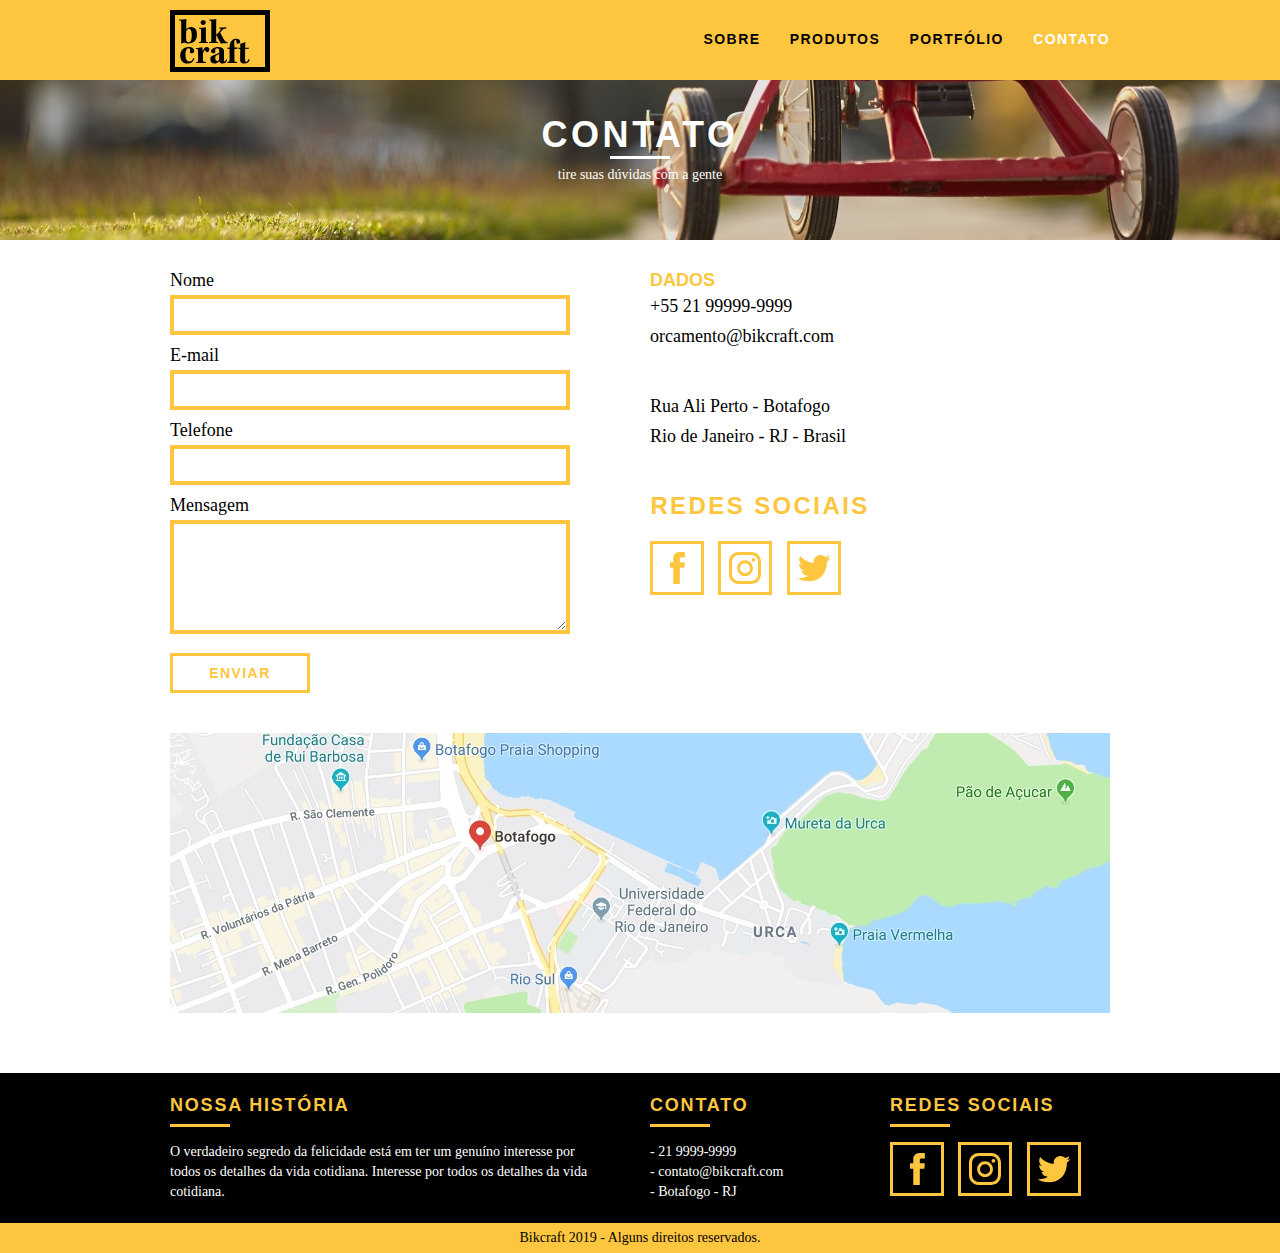
==== contato.html @ d59d6190 "aprimoramento" ====
<!DOCTYPE html>
<html lang="pt-br">

<head>
	<meta charset="utf-8">
	<title>Bikcraft - Contatos</title>
	<link rel="stylesheet" href="css/normalize.css">
	<link rel="stylesheet" href="css/reset.css">
	<link rel="stylesheet" href="css/grid.css">
	<link rel="stylesheet" href="css/style.css">
	<link rel="stylesheet" href="css/sobre.css">
	<link rel="stylesheet" href="css/contato.css">
</head>

<body>
	<!--HEADER -->
	<header class="header">
		<div class="container">
			<a href="index.html" class="grid-42">
				<img src="./img/bikcraft.svg" alt="Bikcraft">
			</a>
			<nav class="grid-12 header-menu">
				<ul>
					<li><a href="sobre.html">SOBRE</a></li>
					<li><a href="produtos.html">PRODUTOS</a></li>
					<li><a href="portfolio.html">PORTFÓLIO</a></li>
					<li><a href="contato.html" class="menu_ativo">CONTATO</a></li>
				</ul>
			</nav>
		</div>
	</header>
	<!--INTRODUÇÃO-->
	<section class="introducao-interna introducao-interna-contato">
		<div class="container">
			<h1 class="subtitulo subtitulo-sobre">CONTATO</h1>
			<p>tire suas dúvidas com a gente</p>
		</div>
	</section>

	<!--MENSAGEM-->

	<section class="contato">
		<div class="container">
			<form id="form-contato" class="grid-8 form" action="">
				<label for="nome">Nome</label>
				<input type="text" id="nome">
				<label for="email">E-mail</label>
				<input type="text" id="email">
				<label for="telefone">Telefone</label>
				<input type="number" id="telefone">
				<label for="mensagem">Mensagem</label>
				<textarea name="mensagem" id="mensagem" cols="30" rows="5"></textarea>
				<button type="submit">ENVIAR</button>
			</form>

			<div class="contato-dados grid-8">
				<h3>Dados</h3>
				<span>+55 21 99999-9999</span>
				<span>orcamento@bikcraft.com</span>

				<span>Rua Ali Perto - Botafogo</span>
				<span>Rio de Janeiro - RJ - Brasil</span>
			</div>
			<div class="grid-4 footer-redes">
				<h3 class="subtitulo subtitulo-contato">REDES SOCIAIS</h3>
				<ul>
					<li><a href="http://facebook.com" target="_blank"><img src="./img/redes-sociais/facebook.svg"></a></li>
					<li><a href="http://instagram.com" target="_blank"><img src="./img/redes-sociais/instagram.svg"></a></li>
					<li><a href="http://twitter.com" target="_blank"><img src="./img/redes-sociais/twitter.svg"></a></li>
				</ul>
			</div>
		</div>

		<section class="map container">

		</section>

	</section>

	<!--FOOTER-->
	<footer>
		<div class="footer">
			<div class="container">
				<div class="grid-8 footer-historia">
					<h3 class="subtitulo">NOSSA HISTÓRIA</h3>
					<p>O verdadeiro segredo da felicidade está em ter um genuíno
						interesse por todos os detalhes da vida cotidiana. Interesse por todos
						os detalhes da vida cotidiana.</p>
				</div>

				<div class="grid-4 footer-contato">
					<h3 class=" subtitulo">CONTATO</h3>
					<ul>
						<li>
							<p>- 21 9999-9999</p>
						</li>
						<li>
							<p>- contato@bikcraft.com</p>
						</li>
						<li>
							<p>- Botafogo - RJ</p>
						</li>
					</ul>
				</div>
				<div class="grid-4 footer-redes">
					<h3 class="subtitulo">REDES SOCIAIS</h3>
					<ul>
						<li><a href="http://facebook.com" target="_blank"><img src="./img/redes-sociais/facebook.svg"></a></li>
						<li><a href="http://instagram.com" target="_blank"><img src="./img/redes-sociais/instagram.svg"></a></li>
						<li><a href="http://twitter.com" target="_blank"><img src="./img/redes-sociais/twitter.svg"></a></li>
					</ul>
				</div>
			</div>
		</div>

		<div class="copy">
			<div class="container">
				<p class="grid-16">Bikcraft 2019 - Alguns direitos reservados.</p>
			</div>
		</div>
	</footer>
</body>

</html>
---- css/grid.css ----
*,
*:before,
*:after {
  -webkit-box-sizing: border-box;
  -moz-box-sizing: border-box;
  box-sizing: border-box;
}

.container {
  width: 960px;
  margin: 0 auto;
  padding: 0px;
  position: relative;
}

.container:after,
.container:before {
  content: " ";
  display: table;
}

.container:after {
  clear: both;
}

.grid-1,
.grid-2,
.grid-3,
.grid-4,
.grid-5,
.grid-6,
.grid-7,
.grid-8,
.grid-9,
.grid-10,
.grid-11,
.grid-12,
.grid-13,
.grid-14,
.grid-15,
.grid-16,
.grid-1-3 {
  float: left;
  margin-left: 10px;
  margin-right: 10px;
}

.grid-1 {
  width: 40px;
}
.grid-2 {
  width: 100px;
}
.grid-3 {
  width: 160px;
}
.grid-4 {
  width: 220px;
}
.grid-5 {
  width: 280px;
}
.grid-6 {
  width: 340px;
}
.grid-7 {
  width: 400px;
}
.grid-8 {
  width: 460px;
}
.grid-9 {
  width: 520px;
}
.grid-10 {
  width: 580px;
}
.grid-11 {
  width: 640px;
}
.grid-12 {
  width: 700px;
}
.grid-13 {
  width: 760px;
}
.grid-14 {
  width: 820px;
}
.grid-15 {
  width: 880px;
}
.grid-16 {
  width: 940px;
}
.grid-1-3 {
  width: 300px;
}
---- css/style.css ----
/*Estilos Gerais*/
body {
  font-family: Arial, Helvetica, sans-serif;
  height: 800px;
}
p {
  font-family: Georgia, "Times New Roman", Times, serif;
  font-size: 14px;
  line-height: 20px;
}

.header ul li a.menu_ativo {
  color: #fff;
}

/*INTRODUÇÃO INTERNA*/
.introducao-interna {
  width: 100%;
  margin-top: 80px;
  text-align: center;
  height: 160px;
  color: #fff;
  background-size: cover;
}
.introducao-interna .subtitulo {
  padding-bottom: 0px;
  margin-top: 40px;
  font-size: 36px;
}
.introducao-interna .subtitulo:after {
  background-color: #fff;
}

/*BOTAO*/
.btn {
  border: solid;
  border-color: #fec63e;
  padding: 10px 25px;
  color: #fec63e;
  text-transform: uppercase;
  line-height: 20px;
  font-size: 14px;
  font-weight: bold;
  letter-spacing: 0.1em;
}
.btn:hover {
  color: #fff;
  border-color: #fff;
}

.btn-preto:hover {
  color: #000;
  border-color: #000;
}

/*SUBTITULO*/
.subtitulo {
  font-size: 24px;
  line-height: 30px;
  font-weight: bold;
  text-align: center;
  letter-spacing: 0.1em;
  padding-bottom: 50px;
}
.subtitulo:after {
  content: "";
  display: block;
  width: 60px;
  height: 3px;
  background-color: black;
  margin: 6px auto;
}
/*Fecha Estilos Gerais*/

/*header*/
.header {
  top: 0;
  position: fixed;
  width: 100%;
  height: 80px;
  background-color: #fec63e;
  padding: 30px;
  z-index: 10;
}

.header-menu {
  float: right;
  text-align: right;
}

.header-menu ul li {
  display: inline-block;
  margin-left: 25px;
}
.header-menu a {
  color: black;
  font-weight: bold;
  font-size: 14px;
  letter-spacing: 0.1em;
  padding: 10px 0;
}

.header-menu a:hover {
  color: #fff;
}
/*LOGO*/
.grid-42 {
  margin-top: -20px;
  float: left;
  margin-left: 10px;
  margin-right: 10px;
}
/*introdução*/
.introducao {
  width: 100%;
  margin-top: 80px;
  height: 375px;
  background: url(../img/bg.jpg);
  background-size: cover;
  text-align: center;
  padding-top: 100px;
}
.introducao h1 {
  font-size: 48px;
  text-transform: uppercase;
  font-weight: bold;
  color: #fff;
}
.quote-externo {
  max-width: 320px;
  margin: 0 auto;
  color: white;
  margin-bottom: 40px;
}
.quote-externo p {
  font-style: italic;
}
.quote-externo p:before,
.quote-externo p:after {
  content: "";
  display: block;
  width: 60px;
  height: 3px;
  background-color: white;
  margin: 14px auto 12px auto;
}
.quote-externo cite {
  font-style: normal;
  font-weight: bold;
}
/*Produtos*/
.produtos {
  padding: 60px 0;
}
.produtos-lista li {
  background-color: #fec63e;
  text-align: center;
}
.produtos-icone {
  background-color: black;
  text-align: center;
  padding: 20px;
}
.produtos-lista li h3 {
  text-transform: uppercase;
  font-size: 18px;
  font-weight: bold;
  line-height: 25px;
  padding-top: 5px;
  margin-top: 5px;
  letter-spacing: 0.1em;
}
.produtos-lista li h3:after {
  content: "";
  display: block;
  width: 60px;
  height: 3px;
  background-color: #000;
  margin: 2px auto;
}
.produtos-lista li p {
  padding: 20px 20px 20px 20px;
}
.call {
  text-align: center;
  padding-top: 40px;
  clear: both;
}
.call p {
  margin-bottom: 20px;
}
/*PORTIFOLIO*/
.portifolio {
  width: 100%;
  background-color: black;
  padding-bottom: 40px;
}
.portifolio .subtitulo {
  color: #fec63e;
  padding: 30px;
}
.portifolio .subtitulo:after {
  background-color: #fec63e;
}
.espassamento-img-bike {
  padding-top: 20px;
}
.portifolio .call {
  padding-top: 20px;
}
.portifolio .call p {
  color: #fff;
}
/*QUALIDADE*/
.qualidade:after {
  content: "";
  width: 634px;
  height: 83px;
  display: block;
  background-image: url("../img/linhas.svg");
  margin: 0 auto;
  position: absolute;
  top: 160px;
  right: 162px;
  z-index: -1;
}
.qualidade .subtitulo {
  padding-top: 0px;
}
.qualidade img {
  display: block;
  margin: 0 auto;
}
.qualidade-lista {
  padding-top: 60px;
  text-align: center;
}

.qualidade-lista li {
  padding: 0 40px;
}
.qualidade-lista li h3 {
  text-transform: uppercase;
  font-size: 18px;
  font-weight: bold;
  line-height: 25px;
  padding-top: 5px;
  margin-top: 5px;
  letter-spacing: 0.1em;
}
.qualidade-lista li h3:after {
  content: "";
  display: block;
  width: 60px;
  height: 3px;
  background-color: #000;
  margin: 6px auto;
}
/*QUEBRA*/
.quebra {
  width: 100%;
  height: 220px;
  background: url(../img/bg-footer.jpg) no-repeat center;
  background-size: cover;
  text-align: center;
  margin-top: 40px;
  padding: 40px;
}
.quebra .quote-externo {
  max-width: 400px;
}
/*FOOTER*/
.footer {
  width: 100%;
  height: 150px;
  background-color: black;
  color: #fff;
  line-height: 25px;
  padding: 20px 0;
}

.footer .subtitulo {
  font-size: 18px;
  line-height: 25px;
  color: #fec63e;
  letter-spacing: 0.1em;
  padding: 0;
  text-align: left;
  margin-bottom: 15px;
}
.footer .subtitulo:after {
  content: "";
  height: 3px;
  width: 60px;
  background-color: #fec63e;
  margin: 6px 0px;
}

.footer-historia {
  padding-right: 40px;
}

.footer-redes ul li {
  display: inline-block;
  margin-right: 10px;
}

.footer-redes a {
  border: 3px solid#fec63e;
  display: block;
  padding: 8px;
}

.footer-redes a:hover {
  border-color: #fff;
}

.footer-redes a img {
  display: block;
}
/*COPYRIGHT*/
.copy {
  width: 100%;
  background-color: #fec63e;
  height: 30px;
  text-align: center;
  padding-top: 5px;
}

/*PG PORTIFOLIO*/
.introducao-interna-portfolio {
  background-image: url(../img/bg-portfolio.jpg);
}

.quote-introducao {
  width: 430px;
  text-align: center;
  padding: 30px 0;
  margin: 0 auto;
}
.quote-introducao p {
  font-size: 18px;
  font-family: Georgia, "Times New Roman", Times, serif;
  font-style: italic;
  margin-bottom: 10px;
}
.quote-introducao cite {
  margin-top: 10px;
  font-family: Arial, Helvetica, sans-serif;
  font-weight: bold;
  font-style: normal;
}
.portifolio {
  padding-top: 30px;
}
---- css/sobre.css ----
.introducao-interna-sobre {
  background: url("../img/bg-sobre.jpg") no-repeat center;
  background-size: cover;
}
.missao-sobre {
  text-align: left;
  margin-bottom: 60px;
}
.missao-sobre .subtitulo {
  text-align: left;
  padding-bottom: 20px;
  padding-top: 60px;
}
.missao-sobre .subtitulo::after {
  margin: 3px 0;
}

.qualidade-sobre {
  margin-bottom: 150px;
}
.img-missao {
  margin-top: 60px;
}
---- css/contato.css ----
.introducao-interna-contato {
  background: url("../img/bg-contato.jpg") no-repeat center;
  background-size: cover;
}

/*CONTATO*/

.contato {
  width: 100%;
  color: #000;
  margin-top: 30px;
}
.form {
  padding-right: 60px;
}
.form label {
  display: block;
  margin: 0px 0 4px;
  font-family: Georgia, "Times New Roman", Times, serif;
  font-size: 18px;
}

.form input {
  border: 4px solid #fec63e;
  background: none;
  width: 100%;
  padding: 7px 0;
  margin: 0 0 10px;
}

.form textarea {
  border: 4px solid #fec63e;
  background: none;
  width: 100%;
  padding: 7px 0;
}

.form button {
  background: none;
  border: solid #fec63e;
  color: #fec63e;
  margin: 15px 0 40px;
  height: 40px;
  width: 140px;
  font-weight: bold;
  letter-spacing: 0.1em;
  font-size: 14px;
}

.form button:hover {
  border: solid #fff;
  color: #fff;
}

.contato-dados h3 {
  font-size: 18px;
  color: #fec63e;
  font-family: Arial, Helvetica, sans-serif;
  font-weight: bold;
  text-transform: uppercase;
}
.contato-dados .h3-2 {
  margin-top: 40px;
}

.contato-dados ul {
  padding-right: 60px;
}
.contato-dados ul li {
  font-size: 14px;
  font-family: Georgia, "Times New Roman", Times, serif;
  display: list-item;
  padding: 10px 15px;
}
.contato-dados ul li:nth-child(odd) {
  background-color: #1d1d1d;
}
.contato-dados span {
  font-family: Georgia, "Times New Roman", Times, serif;
  display: block;
  font-size: 18px;
  line-height: 30px;
}

.contato-dados span:nth-of-type(2) {
  display: block;
  font-size: 18px;
}

.contato-dados p {
  margin: 8px 0;
}

.quebra-produto {
  margin-top: 0px;
}

.contato-dados span:nth-of-type(3) {
  margin-top: 40px;
}

.contato-dados span:nth-of-type(4) {
  margin-bottom: 40px;
}

.subtitulo-contato {
  color: #fec63e;
  padding-bottom: 5px;
}

.subtitulo-contato::after {
  background-color: #fff;
}

/*map*/

.map {
  background: url(../img/endereco-bikcraft.jpg) no-repeat center;
  width: 100%;
  height: 280px;
  margin-bottom: 60px;
}
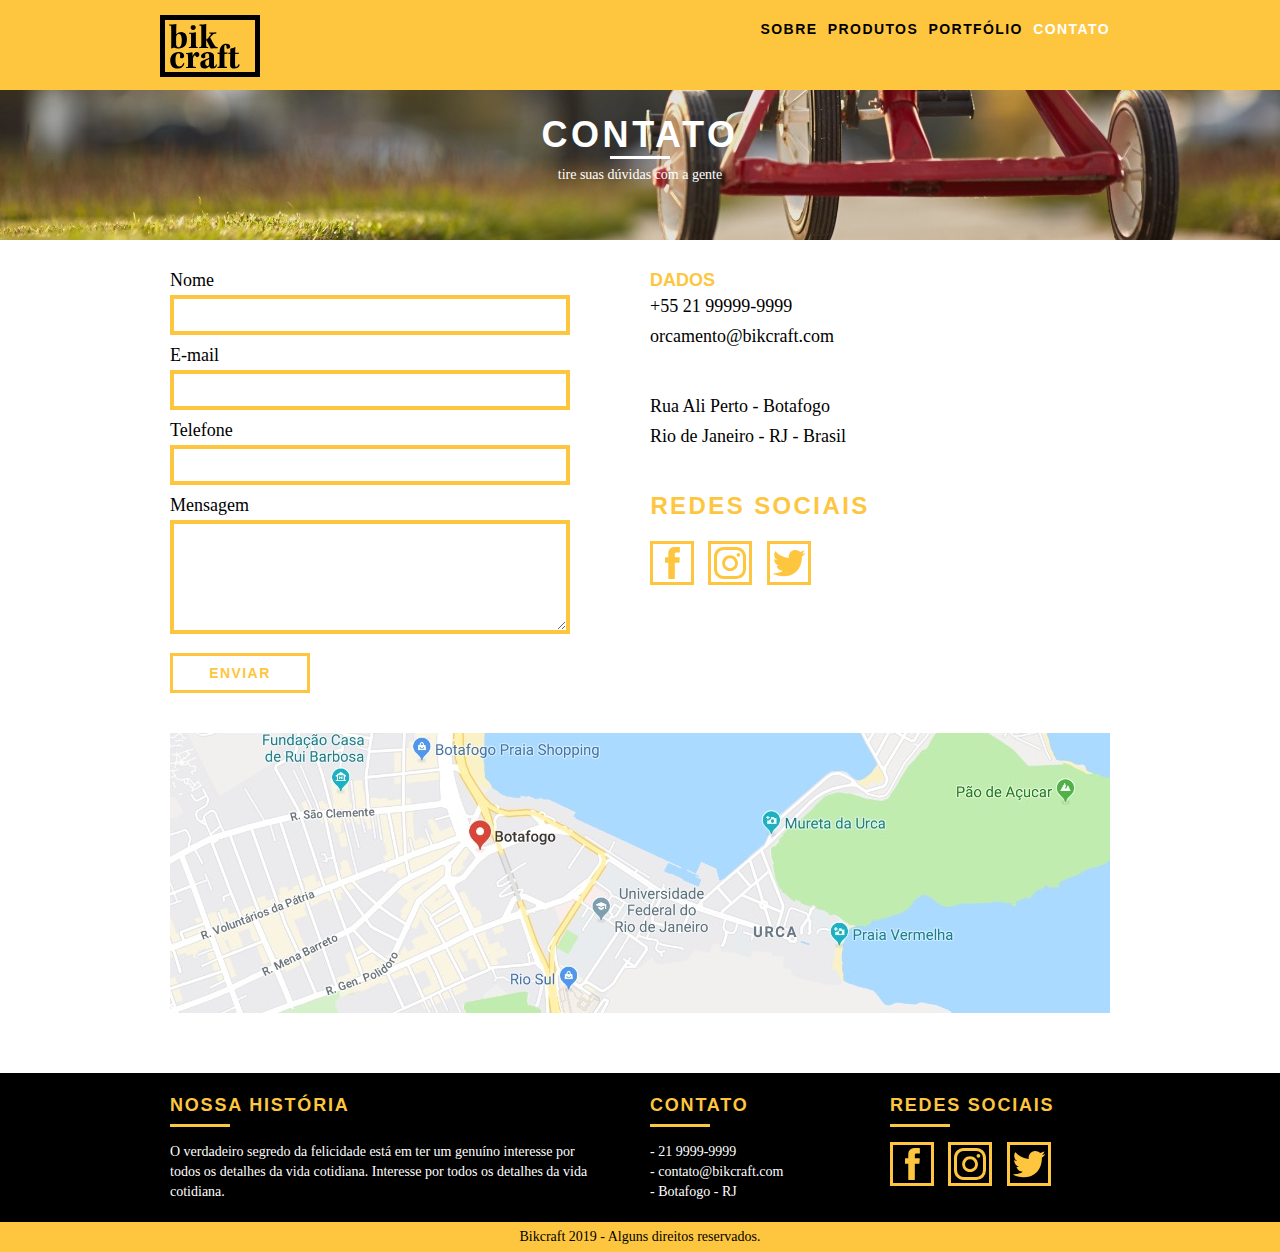
==== commit d40ba85a: "responsividade1.0" ====
--- a/contato.html
+++ b/contato.html
@@ -7,9 +7,10 @@
 	<link rel="stylesheet" href="css/normalize.css">
 	<link rel="stylesheet" href="css/reset.css">
 	<link rel="stylesheet" href="css/grid.css">
+	<link rel="stylesheet" href="css/sobre.css">
 	<link rel="stylesheet" href="css/style.css">
-	<link rel="stylesheet" href="css/sobre.css">
 	<link rel="stylesheet" href="css/contato.css">
+	<link rel="stylesheet" href="css/responsivo.css">
 </head>
 
 <body>
--- a/css/grid.css
+++ b/css/grid.css
@@ -96,3 +96,88 @@
 .grid-1-3 {
   width: 300px;
 }
+
+@media only screen and (min-width: 788px) and (max-width: 979px) {
+  .container {
+    width: 768px;
+  }
+  .grid-1 {
+    width: 28px;
+  }
+  .grid-2 {
+    width: 76px;
+  }
+  .grid-3 {
+    width: 124px;
+  }
+  .grid-4 {
+    width: 172px;
+  }
+  .grid-5 {
+    width: 220px;
+  }
+  .grid-6 {
+    width: 268px;
+  }
+  .grid-7 {
+    width: 316px;
+  }
+  .grid-8 {
+    width: 364px;
+  }
+  .grid-9 {
+    width: 412px;
+  }
+  .grid-10 {
+    width: 460px;
+  }
+  .grid-11 {
+    width: 508px;
+  }
+  .grid-12 {
+    width: 556px;
+  }
+  .grid-13 {
+    width: 604px;
+  }
+  .grid-14 {
+    width: 652px;
+  }
+  .grid-15 {
+    width: 700px;
+  }
+  .grid-16 {
+    width: 748px;
+  }
+  .grid-1-3 {
+    width: 236px;
+  }
+}
+
+@media only screen and (max-width: 787px) {
+  .container {
+    width: 300px;
+  }
+
+  .grid-1,
+  .grid-2,
+  .grid-3,
+  .grid-4,
+  .grid-5,
+  .grid-6,
+  .grid-7,
+  .grid-8,
+  .grid-9,
+  .grid-10,
+  .grid-11,
+  .grid-12,
+  .grid-13,
+  .grid-14,
+  .grid-15,
+  .grid-16,
+  .grid-1-3 {
+    width: 300px;
+    margin: 0 0 20px 0;
+    float: none;
+  }
+}
--- a/css/style.css
+++ b/css/style.css
@@ -7,10 +7,6 @@
   font-family: Georgia, "Times New Roman", Times, serif;
   font-size: 14px;
   line-height: 20px;
-}
-
-.header ul li a.menu_ativo {
-  color: #fff;
 }
 
 /*INTRODUÇÃO INTERNA*/
@@ -77,9 +73,9 @@
   top: 0;
   position: fixed;
   width: 100%;
-  height: 80px;
-  background-color: #fec63e;
-  padding: 30px;
+  height: 90px;
+  background-color: #fec63e;
+  padding: 15px 0;
   z-index: 10;
 }
 
@@ -87,10 +83,14 @@
   float: right;
   text-align: right;
 }
+.header ul li a.menu_ativo {
+  color: #fff;
+}
 
 .header-menu ul li {
   display: inline-block;
-  margin-left: 25px;
+  margin-left: 6px;
+  margin-top: 5px;
 }
 .header-menu a {
   color: black;
@@ -103,13 +103,7 @@
 .header-menu a:hover {
   color: #fff;
 }
-/*LOGO*/
-.grid-42 {
-  margin-top: -20px;
-  float: left;
-  margin-left: 10px;
-  margin-right: 10px;
-}
+
 /*introdução*/
 .introducao {
   width: 100%;
@@ -190,25 +184,26 @@
   margin-bottom: 20px;
 }
 /*PORTIFOLIO*/
-.portifolio {
+.portfolio {
   width: 100%;
   background-color: black;
   padding-bottom: 40px;
-}
-.portifolio .subtitulo {
+  margin-bottom: 30px;
+}
+.portfolio .subtitulo {
   color: #fec63e;
   padding: 30px;
 }
-.portifolio .subtitulo:after {
+.portfolio .subtitulo:after {
   background-color: #fec63e;
 }
 .espassamento-img-bike {
   padding-top: 20px;
 }
-.portifolio .call {
+.portfolio .call {
   padding-top: 20px;
 }
-.portifolio .call p {
+.portfolio .call p {
   color: #fff;
 }
 /*QUALIDADE*/
@@ -272,7 +267,6 @@
 /*FOOTER*/
 .footer {
   width: 100%;
-  height: 150px;
   background-color: black;
   color: #fff;
   line-height: 25px;
--- a/css/responsivo.css
+++ b/css/responsivo.css
@@ -0,0 +1,115 @@
+/*ESTILO PARA TABLET*/
+@media only screen and (min-width: 788px) and (max-width: 979px) {
+  .portfolio img {
+    display: block;
+    max-width: 100%;
+  }
+
+  /*QUALIDADE HOME*/
+  .qualidade:after {
+    right: 66px;
+  }
+
+  .qualidade-lista li {
+    padding: 0;
+  }
+}
+
+/*FOOTER*/
+.footer-redes a {
+  border: 3px solid#fec63e;
+  display: block;
+  padding: 3px;
+}
+
+/*ESTILO PARA SMARTPHONE*/
+@media only screen and (max-width: 787px) {
+  .header {
+    position: relative;
+    height: 190px;
+  }
+
+  .header img {
+    margin: 0 100px 10px;
+  }
+
+  .header-menu {
+    text-align: center;
+  }
+  .header-menu ul li {
+    float: left;
+  }
+  .header-menu ul li a {
+    display: block;
+    border: 4px solid #000;
+    width: 120px;
+    height: 40px;
+    margin: 2px;
+    padding-top: 7px;
+  }
+  .header-menu ul li a:hover {
+    border: 4px solid #fff;
+  }
+
+  .header-menu ul li:nth-child(odd) {
+    margin-left: 27px;
+  }
+  .header ul li a.menu_ativo {
+    border-color: #fff;
+  }
+
+  /*INTRODUÇÃO HOME*/
+  .introducao-interna {
+    margin-top: 0;
+  }
+
+  img {
+    display: block;
+    max-width: 100%;
+  }
+
+  .introducao {
+    width: 100%;
+    margin-top: 80px;
+    height: 375px;
+    background: url(../img/bg-mobile.jpg);
+    background-size: cover;
+    text-align: center;
+    padding-top: 100px;
+  }
+
+  .introducao {
+    margin: 0;
+    padding-top: 30px;
+    height: 420px;
+  }
+
+  .introducao h1 {
+    font-size: 36px;
+  }
+  /*PORTFOLIO HOME*/
+  .portfolio img {
+    display: block;
+    max-width: 100%;
+  }
+  .espassamento-img-bike {
+    padding-top: 2px;
+  }
+
+  .copy .grid-16 {
+    margin: 0;
+  }
+
+  /*CALL HOME*/
+  .call {
+    padding-top: 20px;
+  }
+
+  .qualidade:after {
+    background: none;
+  }
+  /*Sobre*/
+  .subtitulo-historia-missao {
+    padding-top: 15px;
+  }
+}
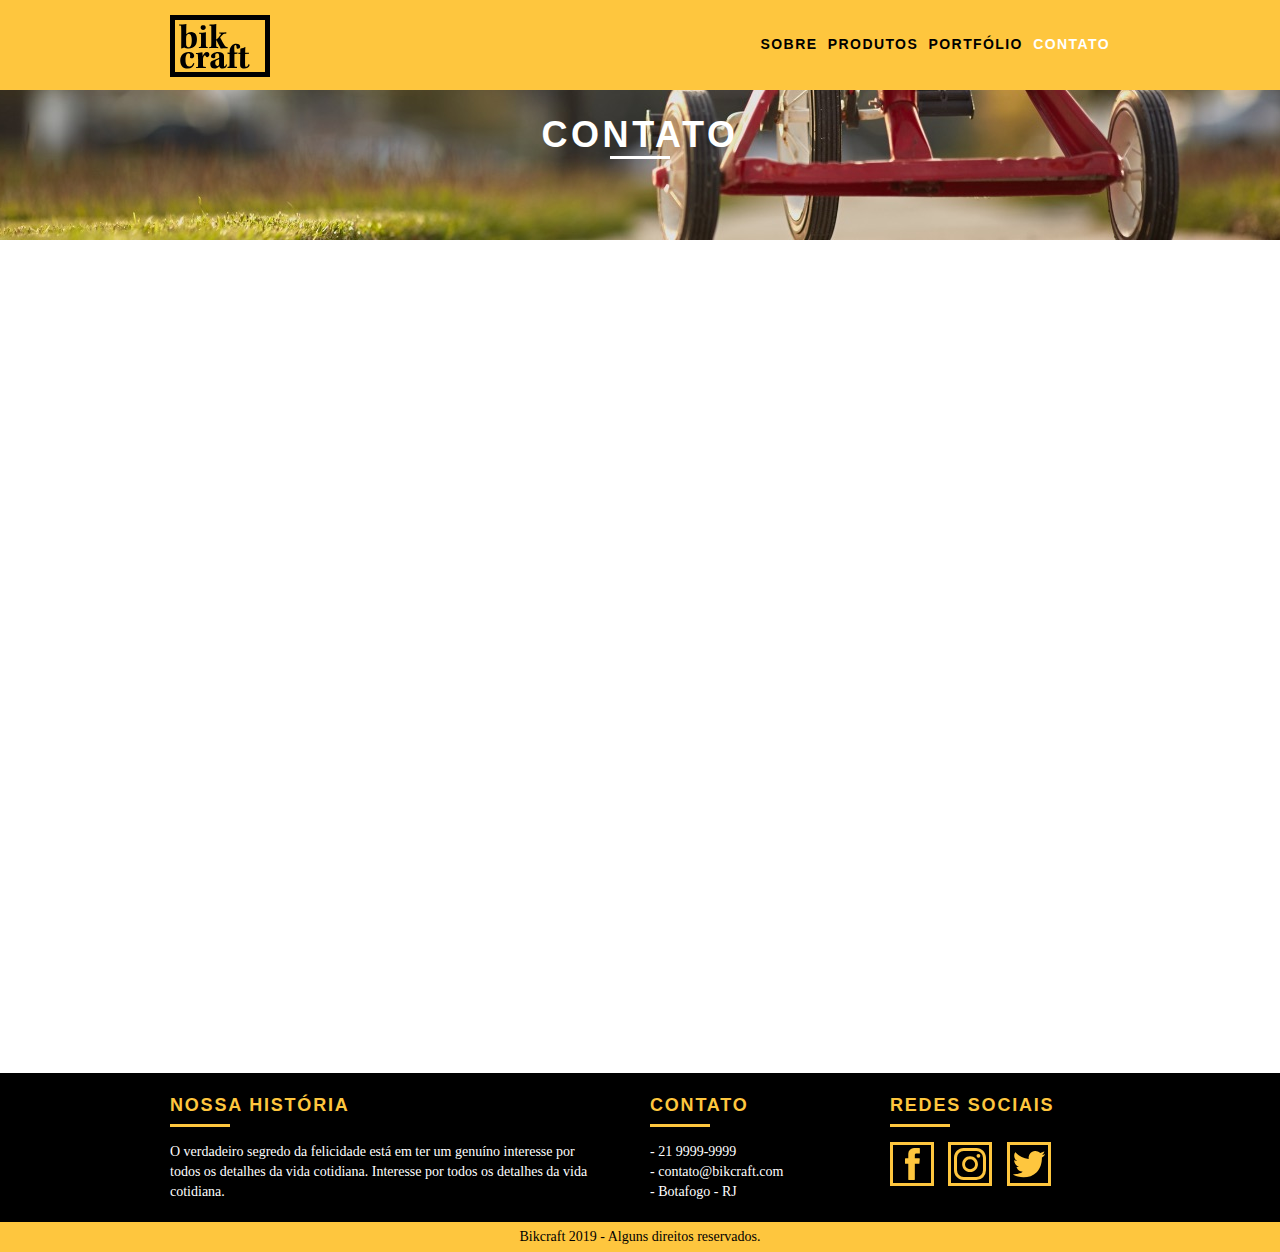
==== commit f60d7afb: "animações" ====
--- a/contato.html
+++ b/contato.html
@@ -11,13 +11,14 @@
 	<link rel="stylesheet" href="css/style.css">
 	<link rel="stylesheet" href="css/contato.css">
 	<link rel="stylesheet" href="css/responsivo.css">
+	<script>document.documentElement.classList.add("js")</script>
 </head>
 
 <body>
 	<!--HEADER -->
 	<header class="header">
 		<div class="container">
-			<a href="index.html" class="grid-42">
+			<a href="index.html" class="grid-4">
 				<img src="./img/bikcraft.svg" alt="Bikcraft">
 			</a>
 			<nav class="grid-12 header-menu">
@@ -33,14 +34,14 @@
 	<!--INTRODUÇÃO-->
 	<section class="introducao-interna introducao-interna-contato">
 		<div class="container">
-			<h1 class="subtitulo subtitulo-sobre">CONTATO</h1>
-			<p>tire suas dúvidas com a gente</p>
+			<h1 data-anime="400" class="subtitulo subtitulo-sobre fadeInDown">CONTATO</h1>
+			<p data-anime="800" class="fadeInDown">tire suas dúvidas com a gente</p>
 		</div>
 	</section>
 
 	<!--MENSAGEM-->
 
-	<section class="contato">
+	<section data-anime="1200" class="contato fadeInDown">
 		<div class="container">
 			<form id="form-contato" class="grid-8 form" action="">
 				<label for="nome">Nome</label>
@@ -120,6 +121,9 @@
 			</div>
 		</div>
 	</footer>
+	<script src="./js/simple-anime.js"></script>
+	<script src="./js/simple-slide.js"></script>
+	<script src="./js/script.js"></script>
 </body>
 
 </html>--- a/css/style.css
+++ b/css/style.css
@@ -87,6 +87,10 @@
   color: #fff;
 }
 
+.header-menu ul {
+  margin-top: 15px;
+}
+
 .header-menu ul li {
   display: inline-block;
   margin-left: 6px;
@@ -189,6 +193,10 @@
   background-color: black;
   padding-bottom: 40px;
   margin-bottom: 30px;
+}
+.portifolio {
+  width: 100%;
+  background-color: black;
 }
 .portfolio .subtitulo {
   color: #fec63e;
@@ -258,11 +266,14 @@
   background: url(../img/bg-footer.jpg) no-repeat center;
   background-size: cover;
   text-align: center;
-  margin-top: 40px;
+  margin-top: 0px;
   padding: 40px;
 }
 .quebra .quote-externo {
   max-width: 400px;
+}
+.quebra-home {
+  margin-top: 60px;
 }
 /*FOOTER*/
 .footer {
@@ -347,3 +358,53 @@
 .portifolio {
   padding-top: 30px;
 }
+
+/*JS*/
+.js [data-slide] {
+  position: relative;
+}
+.js [data-slide] > * {
+  position: absolute;
+  top: 0px;
+  opacity: 0;
+}
+.js [data-slide] > .active {
+  position: relative;
+  opacity: 1;
+  transition: opacity 500ms;
+  z-index: 1;
+}
+.js [data-slide-nav] {
+  text-align: center;
+  margin-top: 10px;
+  padding-bottom: 40px;
+}
+
+.js [data-slide-nav] button {
+  display: inline-block;
+  width: 12px;
+  height: 12px;
+  border: none;
+  padding: 0;
+  margin: 4px;
+  border-radius: 6px;
+  text-indent: -99px;
+  overflow: hidden;
+  background-color: #1d1d1d;
+}
+
+.js [data-slide-nav] button.active {
+  background-color: #fec63e;
+}
+
+.js [data-anime] {
+  opacity: 0;
+}
+.fadeInDown {
+  transform: translate3d(0, -20px, 0);
+}
+.js .anime {
+  opacity: 1;
+  transform: none;
+  transition: opacity 800ms, transform 800ms;
+}
--- a/css/responsivo.css
+++ b/css/responsivo.css
@@ -3,6 +3,66 @@
   .portfolio img {
     display: block;
     max-width: 100%;
+  }
+
+  .portifolio img {
+    display: block;
+    max-width: 100%;
+  }
+
+  /*PG PRODUTOS*/
+
+  .subtitulo-grade {
+    padding-top: 80px;
+  }
+  .passeio-caixa-1 {
+    width: 508px;
+    height: 222px;
+  }
+
+  .caixa-2 {
+    width: 220px;
+    height: 222px;
+  }
+
+  .caixa-2 img {
+    padding: 40px 10px;
+    width: 100%;
+  }
+
+  .caixa-3 img {
+    width: 100%;
+  }
+
+  .caixa-4 p {
+    padding: 10px 20px 112px;
+    font-size: 14px;
+  }
+
+  .caixa-4 ul li {
+    width: 181px;
+  }
+  .grid-um-pt2 {
+    margin-top: 240px;
+  }
+
+  .esporte-caixa-1 {
+    width: 508px;
+    height: 222px;
+  }
+
+  .retro-caixa-1 {
+    width: 508px;
+    height: 222px;
+  }
+
+  .portifolio .espassamento-img-bike {
+    margin-bottom: 60px;
+  }
+
+  .img-missao img {
+    display: block;
+    width: 100%;
   }
 
   /*QUALIDADE HOME*/
@@ -39,6 +99,11 @@
   .header-menu ul li {
     float: left;
   }
+
+  .header-menu ul {
+    margin-top: 0px;
+  }
+
   .header-menu ul li a {
     display: block;
     border: 4px solid #000;
@@ -63,7 +128,7 @@
     margin-top: 0;
   }
 
-  img {
+  .portfolio img {
     display: block;
     max-width: 100%;
   }
@@ -112,4 +177,71 @@
   .subtitulo-historia-missao {
     padding-top: 15px;
   }
+
+  .img-missao img {
+    display: block;
+    width: 100%;
+  }
+
+  .quote-introducao {
+    padding-right: 125px;
+  }
+
+  .portifolio ul img {
+    display: block;
+    width: 100%;
+  }
+  /*PG CONTATO*/
+  .subtitulo-contato {
+    text-align: left;
+  }
+
+  /*PG PRODUTOS*/
+  .passeio-caixa-1 {
+    width: 100%;
+    height: 132px;
+  }
+  .passeio-caixa-1 img {
+    display: block;
+    background-size: 100%;
+  }
+
+  .caixa-2 {
+    background-color: black;
+    height: 222px;
+    width: 300px;
+  }
+
+  .caixa-2 img {
+    padding: 40px 50px;
+  }
+
+  .subtitulo-grade {
+    padding-top: 30px;
+  }
+
+  .caixa-3 img {
+    display: block;
+    width: 100%;
+  }
+
+  .grid-um-pt2 {
+    margin-top: 20px;
+  }
+
+  .esporte-caixa-1 {
+    width: 100%;
+    height: 132px;
+  }
+
+  .retro-caixa-1 {
+    width: 100%;
+    height: 132px;
+  }
+  .caixa-4 ul li {
+    width: 149px;
+  }
+  .caixa-4 p {
+    padding: 20px 30px 120px;
+  }
 }
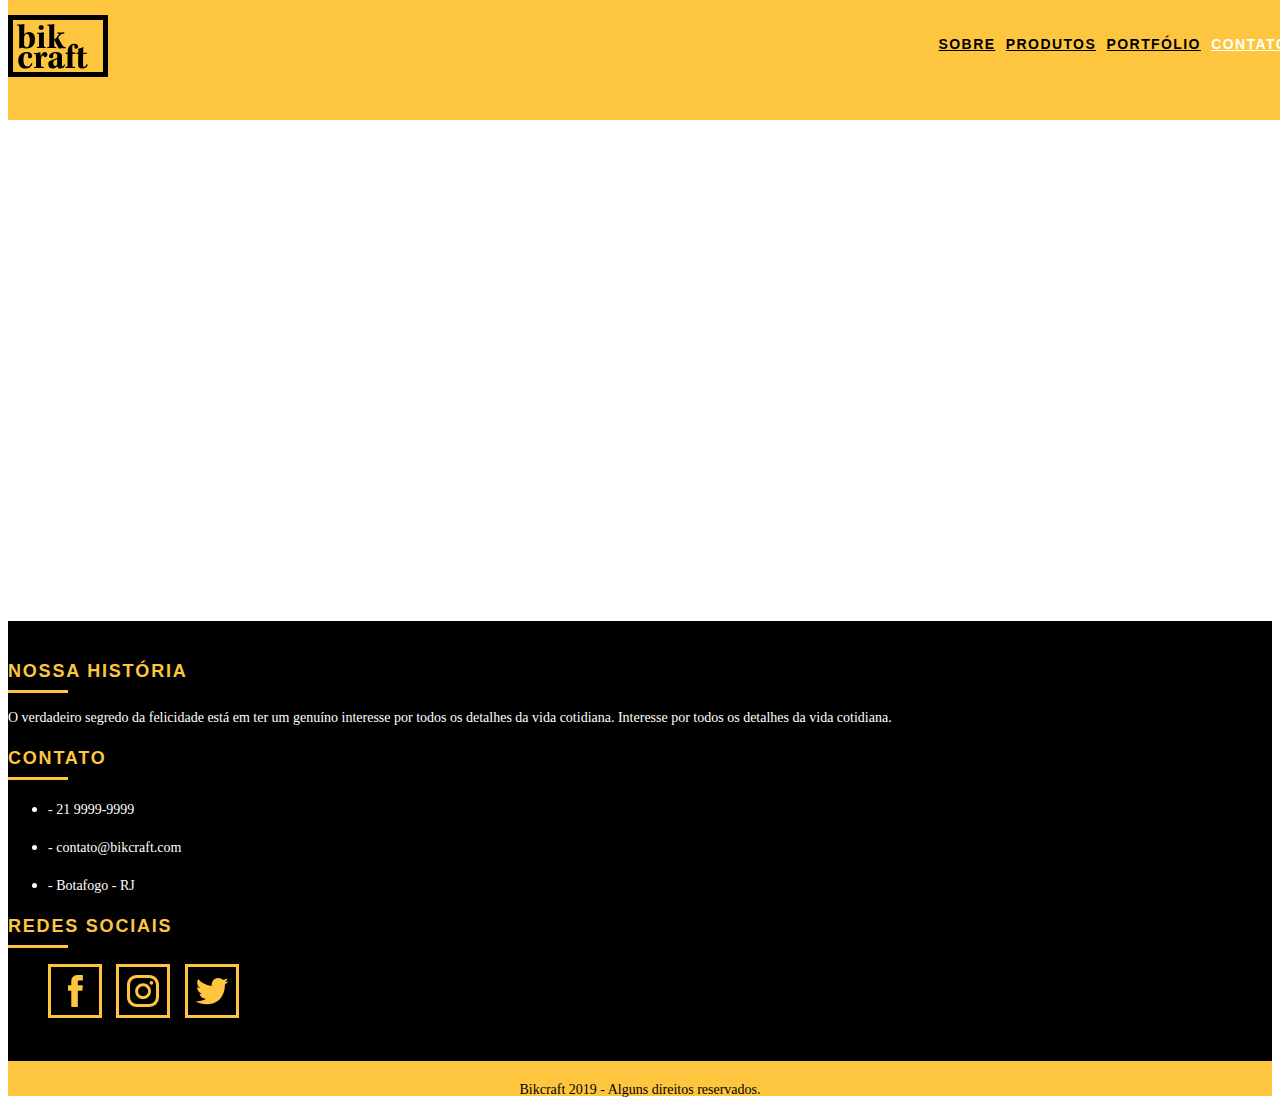
==== commit 318b4d84: "Otimização" ====
--- a/contato.html
+++ b/contato.html
@@ -3,7 +3,20 @@
 
 <head>
 	<meta charset="utf-8">
-	<title>Bikcraft - Contatos</title>
+	<title>Bikcraft - Contato</title>
+
+	<meta name="description" content="Compre a sua bicicleta personalizada na Bikcraft. Possuímos modelos Passeio, Retrô e Esporte.">
+	<meta property="og:type" content="website" />
+	<meta property="og:title" content="Bikcraft - Contato" />
+	<meta property="og:description" content="Compre a sua bicicleta personalizada na Bikcraft. Possuímos modelos Passeio, Retrô e Esporte." />
+	<meta property="og:url" content="http://bikcraft.com/contato.html" />
+	<meta property="og:image" content="http://bikcraft.com/img/og-image.png" />
+
+	<meta name="viewport" content="width=device-width, initial-scale=1">
+
+	<link rel="shortcut icon" href="favicon.ico">
+
+	<!-- otimização...
 	<link rel="stylesheet" href="css/normalize.css">
 	<link rel="stylesheet" href="css/reset.css">
 	<link rel="stylesheet" href="css/grid.css">
@@ -11,6 +24,10 @@
 	<link rel="stylesheet" href="css/style.css">
 	<link rel="stylesheet" href="css/contato.css">
 	<link rel="stylesheet" href="css/responsivo.css">
+		-->
+
+	<link rel="stylesheet" href="css/style.css">
+
 	<script>document.documentElement.classList.add("js")</script>
 </head>
 
@@ -107,9 +124,9 @@
 				<div class="grid-4 footer-redes">
 					<h3 class="subtitulo">REDES SOCIAIS</h3>
 					<ul>
-						<li><a href="http://facebook.com" target="_blank"><img src="./img/redes-sociais/facebook.svg"></a></li>
-						<li><a href="http://instagram.com" target="_blank"><img src="./img/redes-sociais/instagram.svg"></a></li>
-						<li><a href="http://twitter.com" target="_blank"><img src="./img/redes-sociais/twitter.svg"></a></li>
+						<li><a href="http://facebook.com" target="_blank"><img src="./img/redes-sociais/facebook.svg" alt="Facebook"></a></li>
+						<li><a href="http://instagram.com" target="_blank"><img src="./img/redes-sociais/instagram.svg" alt="instagram"></a></li>
+						<li><a href="http://twitter.com" target="_blank"><img src="./img/redes-sociais/twitter.svg" alt="twitter"></a></li>
 					</ul>
 				</div>
 			</div>
